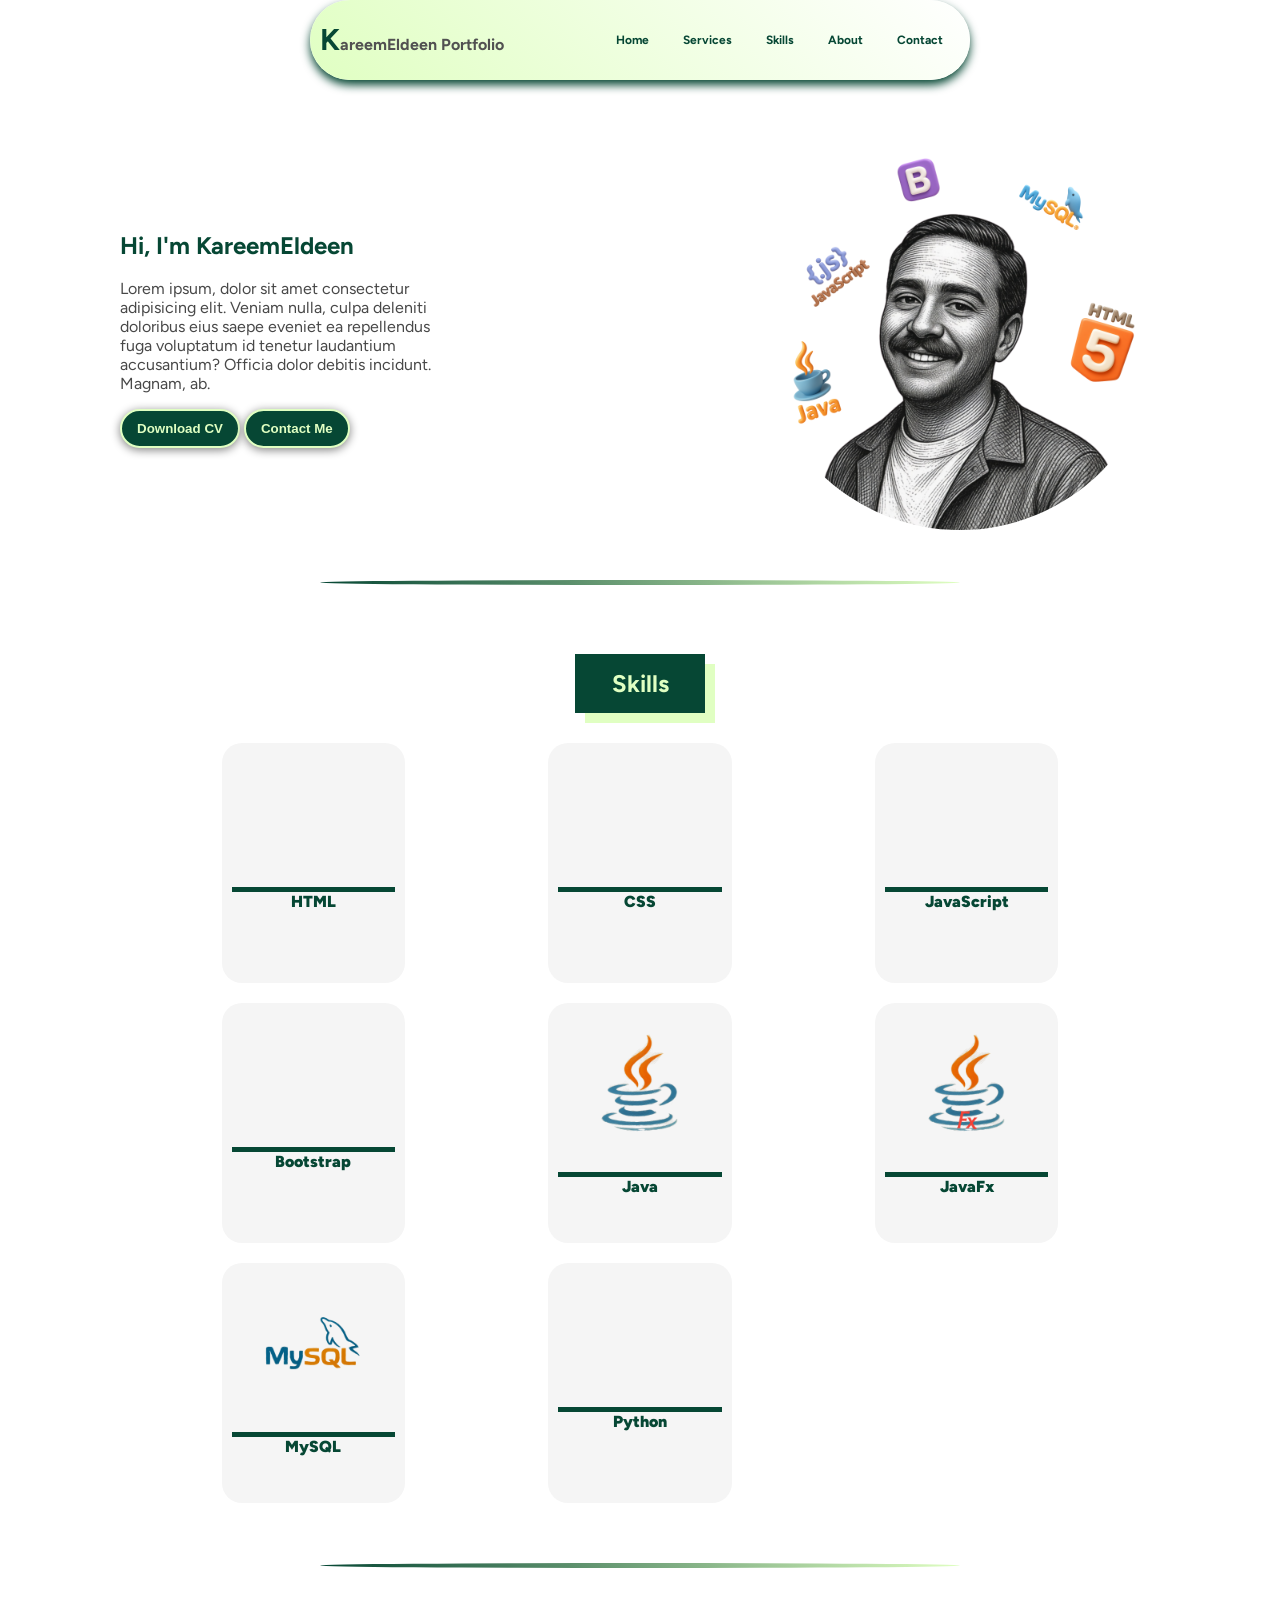
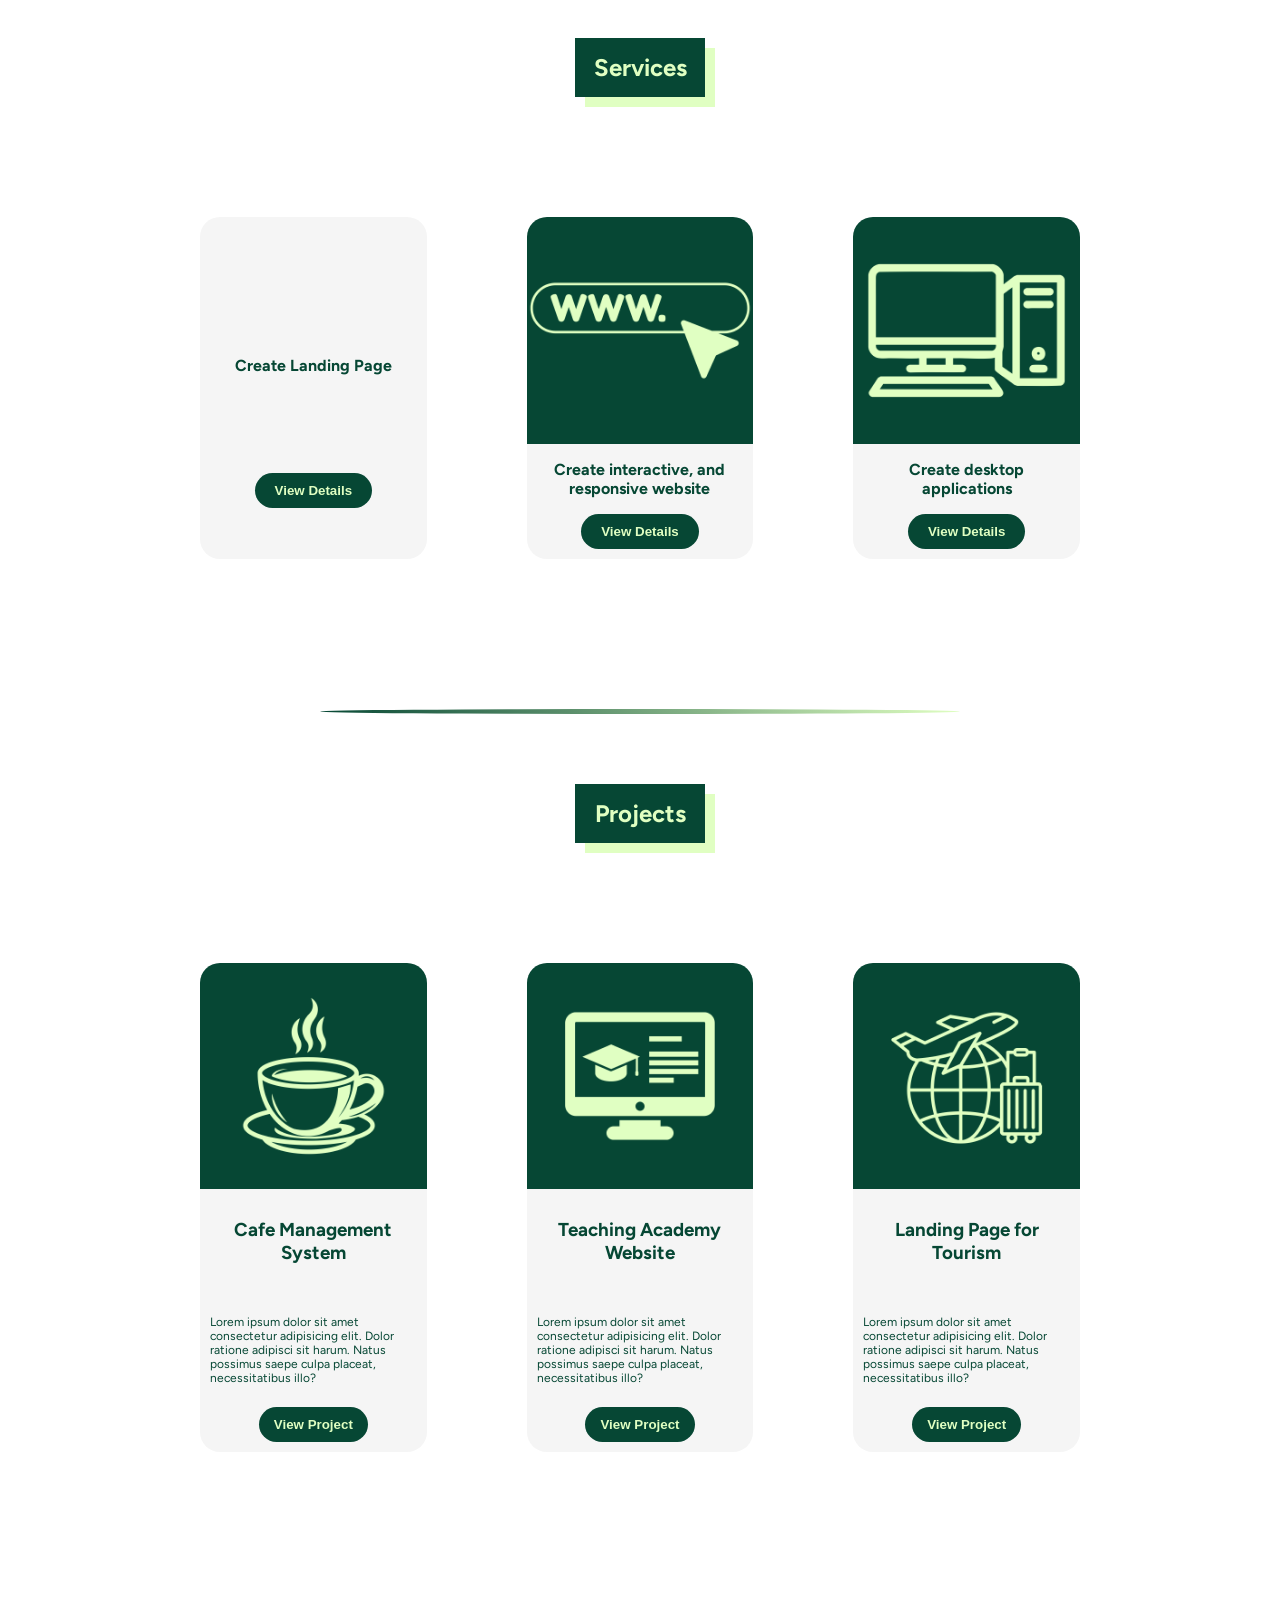
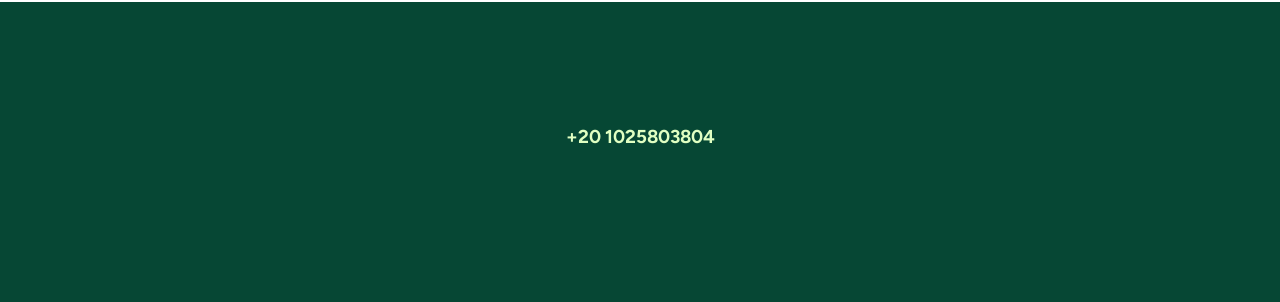
==== index.html @ cb3adc56 "Design on desktop" ====
<!DOCTYPE html>
<html lang="en">

<head>
  <meta charset="UTF-8">
  <meta name="viewport" content="width=device-width, initial-scale=1.0">
  <link rel="stylesheet" href="style.css">
  <link rel="preconnect" href="https://fonts.googleapis.com">
  <link rel="preconnect" href="https://fonts.gstatic.com" crossorigin>
  <link href="https://fonts.googleapis.com/css2?family=Figtree:ital,wght@0,300..900;1,300..900&display=swap"
    rel="stylesheet">
  <script src="https://kit.fontawesome.com/b6e2609f6d.js" crossorigin="anonymous"></script>
  <title>KareemEldeen Portfolio</title>
</head>

<body>
  <nav>
    <h4 class="web-title">KareemEldeen Portfolio</h4>
    <ul class="nav-items">
      <li class="nav-item">Home</li>
      <li class="nav-item">Services</li>
      <li class="nav-item">Skills</li>
      <li class="nav-item">About</li>
      <li class="nav-item">Contact</li>
    </ul>
  </nav>
  <section class="main-section">
    <div class="info">
      <h1>Hi, I'm KareemEldeen</h1>
      <p class="brief">Lorem ipsum, dolor sit amet consectetur adipisicing elit. Veniam nulla, culpa deleniti doloribus
        eius saepe eveniet ea repellendus fuga voluptatum id tenetur laudantium accusantium? Officia dolor debitis
        incidunt. Magnam, ab.</p>
      <div class="main-buttons">
        <button class="download-cv">
          <i class="fa-solid fa-arrow-down"></i>
          Download CV</button>
        <button class="contact-me">
          <i class="fa-solid fa-envelope"></i>
          Contact Me</button>
      </div>
    </div>
    <img class="my-image" src="portfolioImage.png" alt="">
  </section>
  <hr>
  <section class="skills-section">
    <h2 class="section-title">Skills</h2>
    <div class="skills-container">
      <div class="skill">
        <img src="7.png" alt="" class="skill-image">
        <p class="skill-name">HTML</p>
      </div>
      <div class="skill">
        <img src="8.png" alt="" class="skill-image">
        <p class="skill-name">CSS</p>
      </div>
      <div class="skill">
        <img src="9.png" alt="" class="skill-image">
        <p class="skill-name">JavaScript</p>
      </div>
      <div class="skill">
        <img src="7.png" alt="" class="skill-image">
        <p class="skill-name">Bootstrap</p>
      </div>
      <div class="skill">
        <img src="11.png" alt="" class="skill-image">
        <p class="skill-name">Java</p>
      </div>
      <div class="skill">
        <img src="12.png" alt="" class="skill-image">
        <p class="skill-name">JavaFx</p>
      </div>
      <div class="skill">
        <img src="13.png" alt="" class="skill-image">
        <p class="skill-name">MySQL</p>
      </div>
      <div class="skill">
        <img src="10.png" alt="" class="skill-image">
        <p class="skill-name">Python</p>
      </div>
    </div>
  </section>
  <hr>
  <section class="services-section">
    <h2 class="section-title">Services</h2>
    <div class="services-container">
      <div class="service">
        <img src="landingpage.png" alt="" class="service-image">
        <p class="service-name">Create Landing Page</p>
        <button class="view-details">View Details</button>
      </div>
      <div class="service">
        <img src="websites.png" alt="" class="service-image">
        <p class="service-name">Create interactive, and responsive website</p>
        <button class="view-details">View Details</button>
      </div>
      <div class="service">
        <img src="DesktopApplication.png" alt="" class="service-image">
        <p class="service-name">Create desktop applications</p>
        <button class="view-details">View Details</button>
      </div>
    </div>
  </section>
  <hr>
  <section class="projects-section">
    <h2 class="section-title">Projects</h2>
    <div class="projects-container">
      <div class="project">
        <img src="cafe.png" alt="" class="project-image">
        <h3 class="project-title">Cafe Management System</h3>
        <p class="project-desc">Lorem ipsum dolor sit amet consectetur adipisicing elit. Dolor ratione adipisci sit
          harum. Natus possimus saepe culpa placeat, necessitatibus illo?</p>
        <button class="view">View Project</button>
      </div>
      <div class="project">
        <img src="elearning.png" alt="" class="project-image">
        <h3 class="project-title">Teaching Academy Website</h3>
        <p class="project-desc">Lorem ipsum dolor sit amet consectetur adipisicing elit. Dolor ratione adipisci sit
          harum. Natus possimus saepe culpa placeat, necessitatibus illo?</p>
        <button class="view">View Project</button>
      </div>
      <div class="project">
        <img src="tourism.png" alt="" class="project-image">
        <h3 class="project-title">Landing Page for Tourism</h3>
        <p class="project-desc">Lorem ipsum dolor sit amet consectetur adipisicing elit. Dolor ratione adipisci sit
          harum. Natus possimus saepe culpa placeat, necessitatibus illo?</p>
        <button class="view">View Project</button>
      </div>
    </div>
  </section>
  <section class="contactus">
    <div class="contacts">
      <h3 class="phone">+20 1025803804</h3>
      <div class="social-media-links">
        <i class="social-media fa-brands fa-facebook fa-2xl"></i>
        <i class="social-media fa-brands fa-instagram fa-2xl"></i>
        <i class="social-media fa-brands fa-linkedin fa-2xl"></i>
        <i class="social-media fa-brands fa-whatsapp fa-2xl"></i>
      </div>
    </div>
  </section>
</body>

</html>
---- style.css ----
:root {
  --forest: #064734;
  --leaf: #e0ffc2;
  --paragraph-color: rgb(72, 72, 72);
  --main-font: "Figtree";
  --default-margin: 50px;
}

body {
  font-family: var(--main-font);
  margin:0;
  padding:0;
}

nav {
  display: flex;
  flex-wrap: wrap;
  justify-content: space-between;
  align-items: center;
  background-image: linear-gradient(45deg, var(--leaf), white);
  width: 50%;
  margin: auto;
  border-radius: 50px;
  padding: 0 10px;
  box-shadow: 0px 5px 10px var(--forest);
}

button {
  cursor: pointer;
}

h1 {
  color: var(--forest);
}

p {
  color: var(--paragraph-color)
}

hr {
  /* background-color:var(--forest); */
  background-image: linear-gradient(45deg, var(--forest), var(--leaf));
  border: none;
  height: 5px;
  width: 50%;
  border-radius: 50%;
}

.web-title {
  color: rgb(81, 81, 81);
}

.web-title::first-letter {
  color: #064734;
  font-size: 30px;
}

.nav-items {
  display: flex;
  flex-wrap: wrap;
  list-style-type: none;
  margin: 0;
  padding: 0;
}

.nav-item {
  padding: 10px 15px;
  margin: 2px;
  color: var(--forest);
  font-weight: bold;
  font-size: 12px;
  border-radius: 50px;
  cursor: pointer;
}

.nav-item:hover {
  background-color: var(--forest);
  color: var(--leaf)
}


.main-section {
  background-color: white;
  display: flex;
  flex-wrap: wrap;
  margin: 50px 0;
  justify-content: center;
  align-items: center;
}

.info {
  width: 50%;
}

.brief {
  width: 50%
}

.download-cv {
  background-color: var(--forest);
  color: var(--leaf);
  border: solid 2px var(--leaf);
  padding: 10px 15px;
  border-radius: 20px;
  font-weight: bold;
  box-shadow: 0px 2px 10px gray;

}

.download-cv:hover {
  background-color: white;
  color: var(--forest);
  border: solid 2px var(--forest);
  box-shadow: 0px 2px 5px var(--forest);

}


.contact-me {
  background-color: var(--forest);
  color: var(--leaf);
  border: solid 2px var(--leaf);
  padding: 10px 15px;
  border-radius: 20px;
  font-weight: bold;
  box-shadow: 0px 2px 10px gray;
}

.contact-me:hover {
  background-color: white;
  color: var(--forest);
  border: solid 2px var(--forest);
  box-shadow: 0px 2px 10px var(--forest);

}

.my-image {
  width: 400px;
  border-radius: 50%;
}

.skills-section {
  display: flex;
  flex-direction: column;
  justify-content: center;
  align-items: center;
  margin: var(--default-margin) calc(var(--default-margin) * 3);
  /* background-color: red; */
}

.section-title {
  padding: 15px;
  width: 100px;
  text-align: center;
  background-color: var(--forest);
  color: var(--leaf);
  box-shadow: 10px 10px 0px var(--leaf);
}

.skills-container {
  display: grid;
  grid-template-columns: 1fr 1fr 1fr;
  grid-template-rows: 1fr 1fr 1fr;
  /* background-color: blue; */
  width: 100%;
  place-items: center;
}

.skill {
  display: flex;
  flex-direction: column;
  justify-content: space-around;
  align-items: center;
  margin: 10px;
  padding: 20px 10px;
  height: 200px;
  width: 50%;
  background-color: whitesmoke;
  border-radius: 20px;
  /* box-shadow: 5px 5px 10px var(--forest); */
}

.skill:hover {
  box-shadow: 5px 5px 0px var(--forest);

}

.skill-name {
  font-weight: 900;
  /* border-top:2px solid var(--forest);
  border-bottom:2px solid var(--forest); */
  /* background-color: var(--leaf); */
  color: var(--forest);
  width:100%;
  text-align:center;
  border-top: 5px solid var(--forest);
}

.skill-image {
  width: 100px;
}


.services-section {
  display: flex;
  flex-direction: column;
  justify-content: center;
  align-items: center;
  margin: var(--default-margin) 0;
}

.services-container {
  display: grid;
  grid-template-columns: repeat(3, 1fr);
  margin: var(--default-margin) calc(var(--default-margin) * 3);
}

.service {
  display: flex;
  flex-direction: column;
  justify-content: space-around;
  align-items: center;
  background-color: whitesmoke;
  /* background-color: #064734; */
  padding: 0 0 10px 0;
  border-radius: 20px;
  margin: var(--default-margin);
}

.service-name {
  width: 200px;
  text-align: center;
  font-weight: bold;
  color:var(--forest)
}

.service-image{
  width: 100%;
  /* height: 70%; */
  border-radius:20px 20px 0 0;
}

.view-details {
  background-color: var(--forest);
  color: var(--leaf);
  border: none;
  outline: none;
  padding: 10px 20px;
  border-radius: 20px;
  font-weight: bold;
}

.view-details:hover {
  background-image: linear-gradient(-30deg, var(--leaf), var(--forest));
  color: whitesmoke;
  font-weight: bold;
}


.projects-section {
  display: flex;
  flex-direction: column;
  justify-content: center;
  align-items: center;
  margin: var(--default-margin) 0;
}

.projects-container {
  display: grid;
  grid-template-columns: repeat(3, 1fr);
  /* grid-template-rows: repeat(3,1fr); */
  margin: var(--default-margin) calc(var(--default-margin) * 3);

}

.project {
  display: flex;
  flex-direction: column;
  justify-content: center;
  align-items: center;
  background-color: whitesmoke;
  margin: 50px;
  padding: 0 0 10px 0;
  border-radius: 20px;
}

.project-image {
  background-color: white;
  width: 100%;
  border-radius: 20px 20px 0 0;
}

.project-title{
  color:var(--forest);
  padding:10px;
  width: fit-content;
  text-align: center;
}

.project-desc {
  color: var(--forest);
  font-size: 12px;
  padding:10px;
}

.view {
  background-color: var(--forest);
  color: var(--leaf);
  border: none;
  padding: 10px 15px;
  border-radius: inherit;
  font-weight: bold;
}

.view:hover {
  background-image: linear-gradient(-30deg, var(--leaf), var(--forest));
  color: whitesmoke;
  font-weight: bold;
}

.contactus{
  display: flex;
  justify-content: center;
  align-items: center;
  width: 100%;
  height: 300px;
  background-color: var(--forest);
}

.phone{
  color:var(--leaf);
  margin-bottom:50px;
}

.social-media{
  color:var(--leaf);
  cursor: pointer;
}

.social-media:hover{
  filter: drop-shadow(0 0 10px var(--leaf));
}
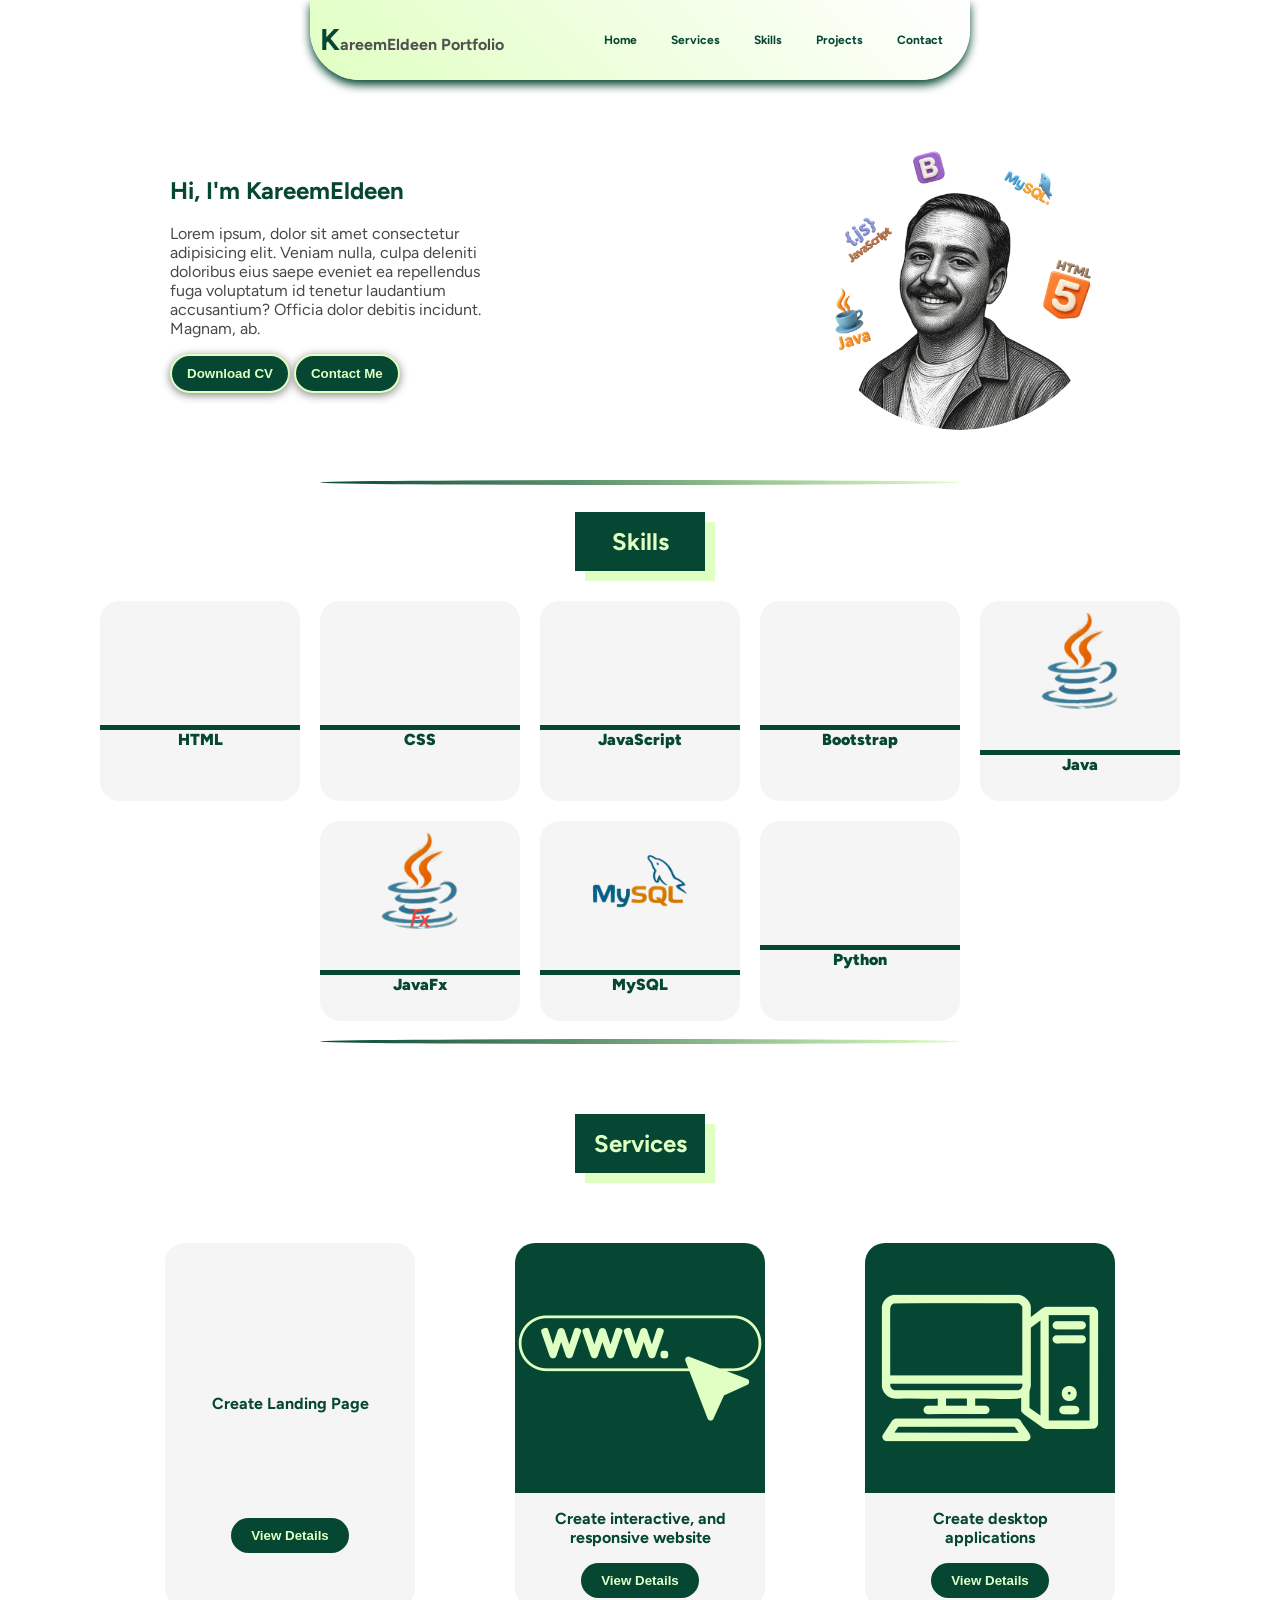
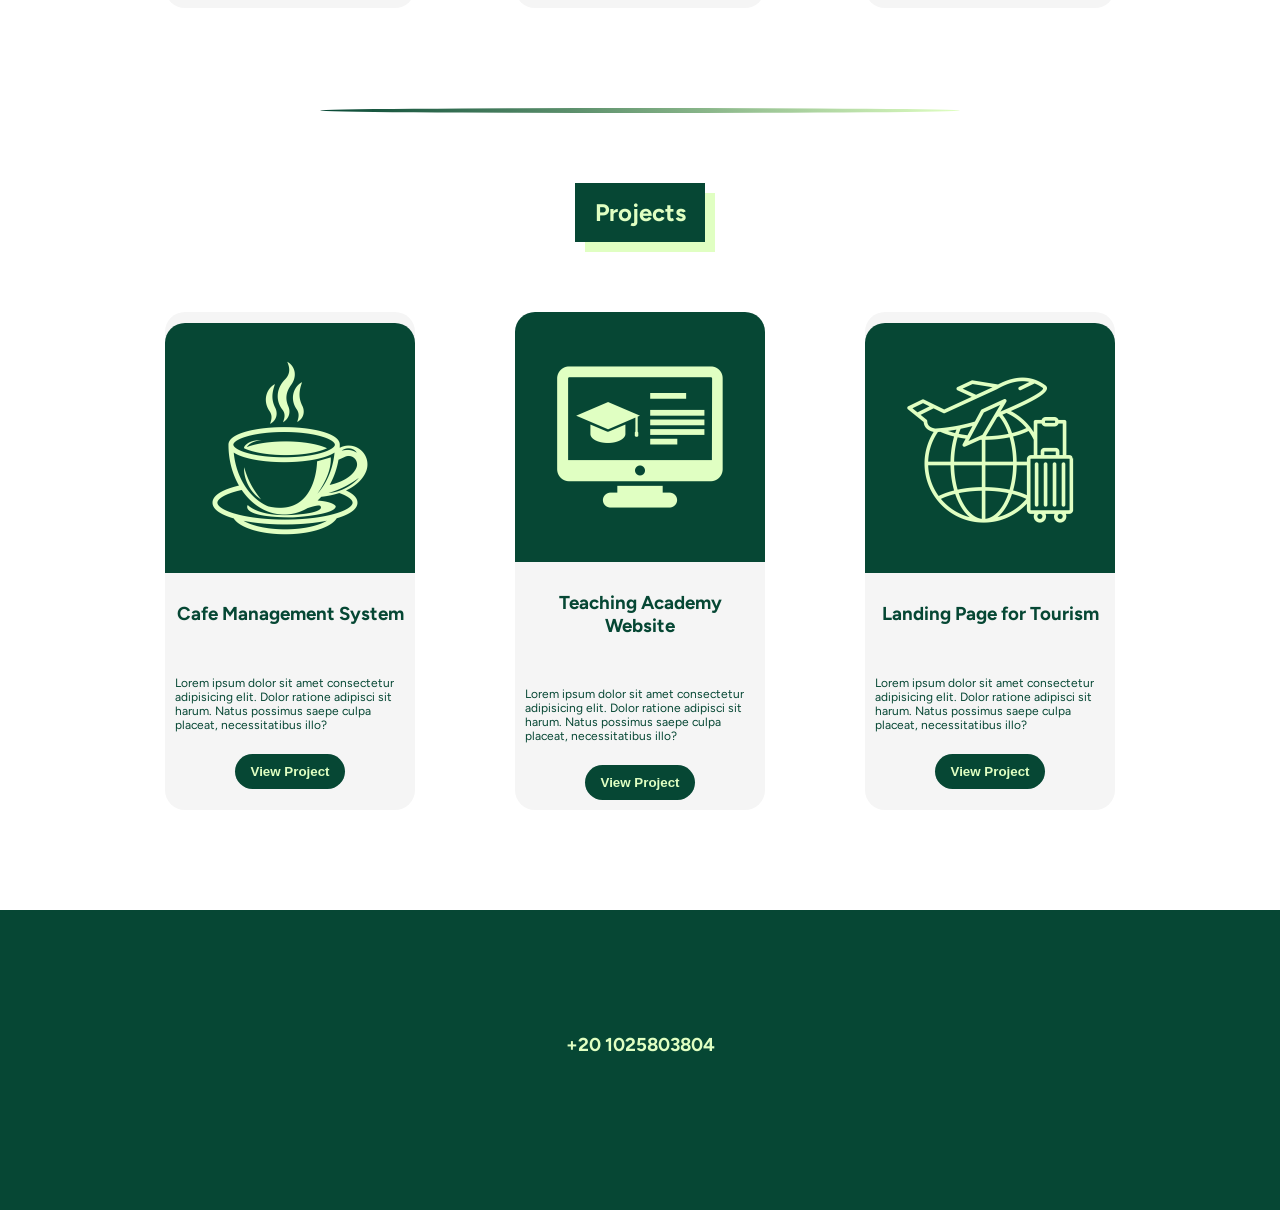
==== commit f809dd7c: "Some Touches" ====
--- a/index.html
+++ b/index.html
@@ -17,11 +17,26 @@
   <nav>
     <h4 class="web-title">KareemEldeen Portfolio</h4>
     <ul class="nav-items">
-      <li class="nav-item">Home</li>
-      <li class="nav-item">Services</li>
-      <li class="nav-item">Skills</li>
-      <li class="nav-item">About</li>
-      <li class="nav-item">Contact</li>
+      <li class="nav-item">
+        <i class="fa-regular fa-house"></i>
+        Home
+      </li>
+      <li class="nav-item">
+        <i class="fa-solid fa-laptop-code"></i>
+        Services
+      </li>
+      <li class="nav-item">
+        <i class="fa-regular fa-lightbulb"></i>
+        Skills
+      </li>
+      <li class="nav-item">
+        <i class="fa-regular fa-folder"></i>
+        Projects
+      </li>
+      <li class="nav-item">
+        <i class="fa-regular fa-envelope"></i>
+        Contact
+      </li>
     </ul>
   </nav>
   <section class="main-section">
@@ -133,7 +148,7 @@
       <div class="social-media-links">
         <i class="social-media fa-brands fa-facebook fa-2xl"></i>
         <i class="social-media fa-brands fa-instagram fa-2xl"></i>
-        <i class="social-media fa-brands fa-linkedin fa-2xl"></i>
+        <i class="socil-media fa-brands fa-linkedin fa-2xl"></i>
         <i class="social-media fa-brands fa-whatsapp fa-2xl"></i>
       </div>
     </div>
--- a/style.css
+++ b/style.css
@@ -6,6 +6,13 @@
   --default-margin: 50px;
 }
 
+
+
+html{
+  padding: 0;
+  margin:0;
+}
+
 body {
   font-family: var(--main-font);
   margin:0;
@@ -13,6 +20,8 @@
 }
 
 nav {
+  position:sticky;
+  top: 0px;
   display: flex;
   flex-wrap: wrap;
   justify-content: space-between;
@@ -20,7 +29,7 @@
   background-image: linear-gradient(45deg, var(--leaf), white);
   width: 50%;
   margin: auto;
-  border-radius: 50px;
+  border-radius: 0 0 50px 50px;
   padding: 0 10px;
   box-shadow: 0px 5px 10px var(--forest);
 }
@@ -96,6 +105,7 @@
   width: 50%
 }
 
+
 .download-cv {
   background-color: var(--forest);
   color: var(--leaf);
@@ -104,8 +114,10 @@
   border-radius: 20px;
   font-weight: bold;
   box-shadow: 0px 2px 10px gray;
-
-}
+  margin-bottom: 10px;
+}
+
+
 
 .download-cv:hover {
   background-color: white;
@@ -124,6 +136,7 @@
   border-radius: 20px;
   font-weight: bold;
   box-shadow: 0px 2px 10px gray;
+  margin-bottom:10px;
 }
 
 .contact-me:hover {
@@ -135,7 +148,7 @@
 }
 
 .my-image {
-  width: 400px;
+  width: 300px;
   border-radius: 50%;
 }
 
@@ -144,7 +157,7 @@
   flex-direction: column;
   justify-content: center;
   align-items: center;
-  margin: var(--default-margin) calc(var(--default-margin) * 3);
+  /* margin: var(--default-margin) calc(var(--default-margin) * 3); */
   /* background-color: red; */
 }
 
@@ -158,12 +171,11 @@
 }
 
 .skills-container {
-  display: grid;
-  grid-template-columns: 1fr 1fr 1fr;
-  grid-template-rows: 1fr 1fr 1fr;
-  /* background-color: blue; */
-  width: 100%;
-  place-items: center;
+  display: flex;
+  flex-wrap:wrap;
+  justify-content: center;
+  align-items: center;
+  margin:0;
 }
 
 .skill {
@@ -172,9 +184,9 @@
   justify-content: space-around;
   align-items: center;
   margin: 10px;
-  padding: 20px 10px;
+  /* padding: 20px 10px; */
   height: 200px;
-  width: 50%;
+  width: 200px;
   background-color: whitesmoke;
   border-radius: 20px;
   /* box-shadow: 5px 5px 10px var(--forest); */
@@ -210,9 +222,11 @@
 }
 
 .services-container {
-  display: grid;
-  grid-template-columns: repeat(3, 1fr);
-  margin: var(--default-margin) calc(var(--default-margin) * 3);
+  display: flex;
+  flex-wrap: wrap;
+  justify-content: center;
+  margin:0;
+  /* margin: var(--default-margin) calc(var(--default-margin) * 3); */
 }
 
 .service {
@@ -223,6 +237,7 @@
   background-color: whitesmoke;
   /* background-color: #064734; */
   padding: 0 0 10px 0;
+  width:250px;
   border-radius: 20px;
   margin: var(--default-margin);
 }
@@ -266,10 +281,12 @@
 }
 
 .projects-container {
-  display: grid;
-  grid-template-columns: repeat(3, 1fr);
+  display: flex;
+  flex-wrap: wrap;
+  margin:0;
+  padding:0;
   /* grid-template-rows: repeat(3,1fr); */
-  margin: var(--default-margin) calc(var(--default-margin) * 3);
+  /* margin: var(--default-margin) calc(var(--default-margin) * 3); */
 
 }
 
@@ -280,6 +297,7 @@
   align-items: center;
   background-color: whitesmoke;
   margin: 50px;
+  width: 250px;
   padding: 0 0 10px 0;
   border-radius: 20px;
 }
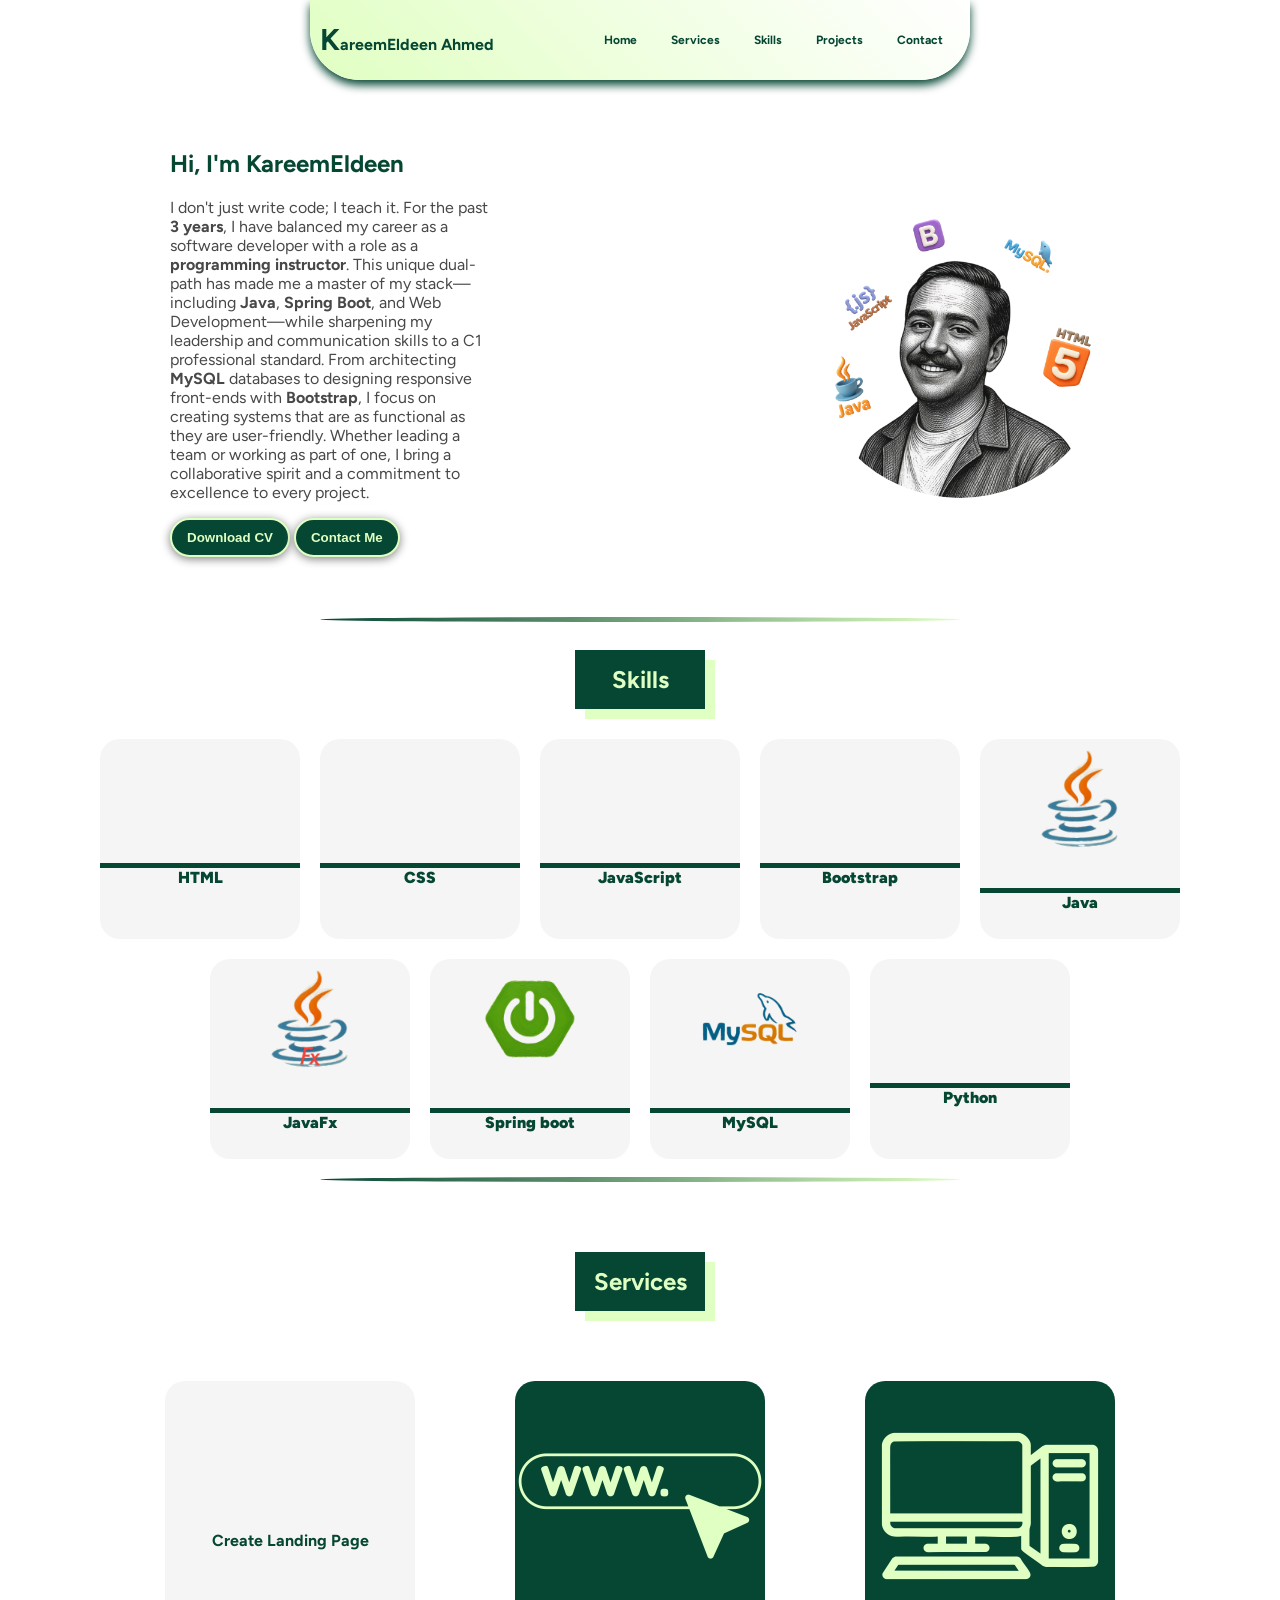
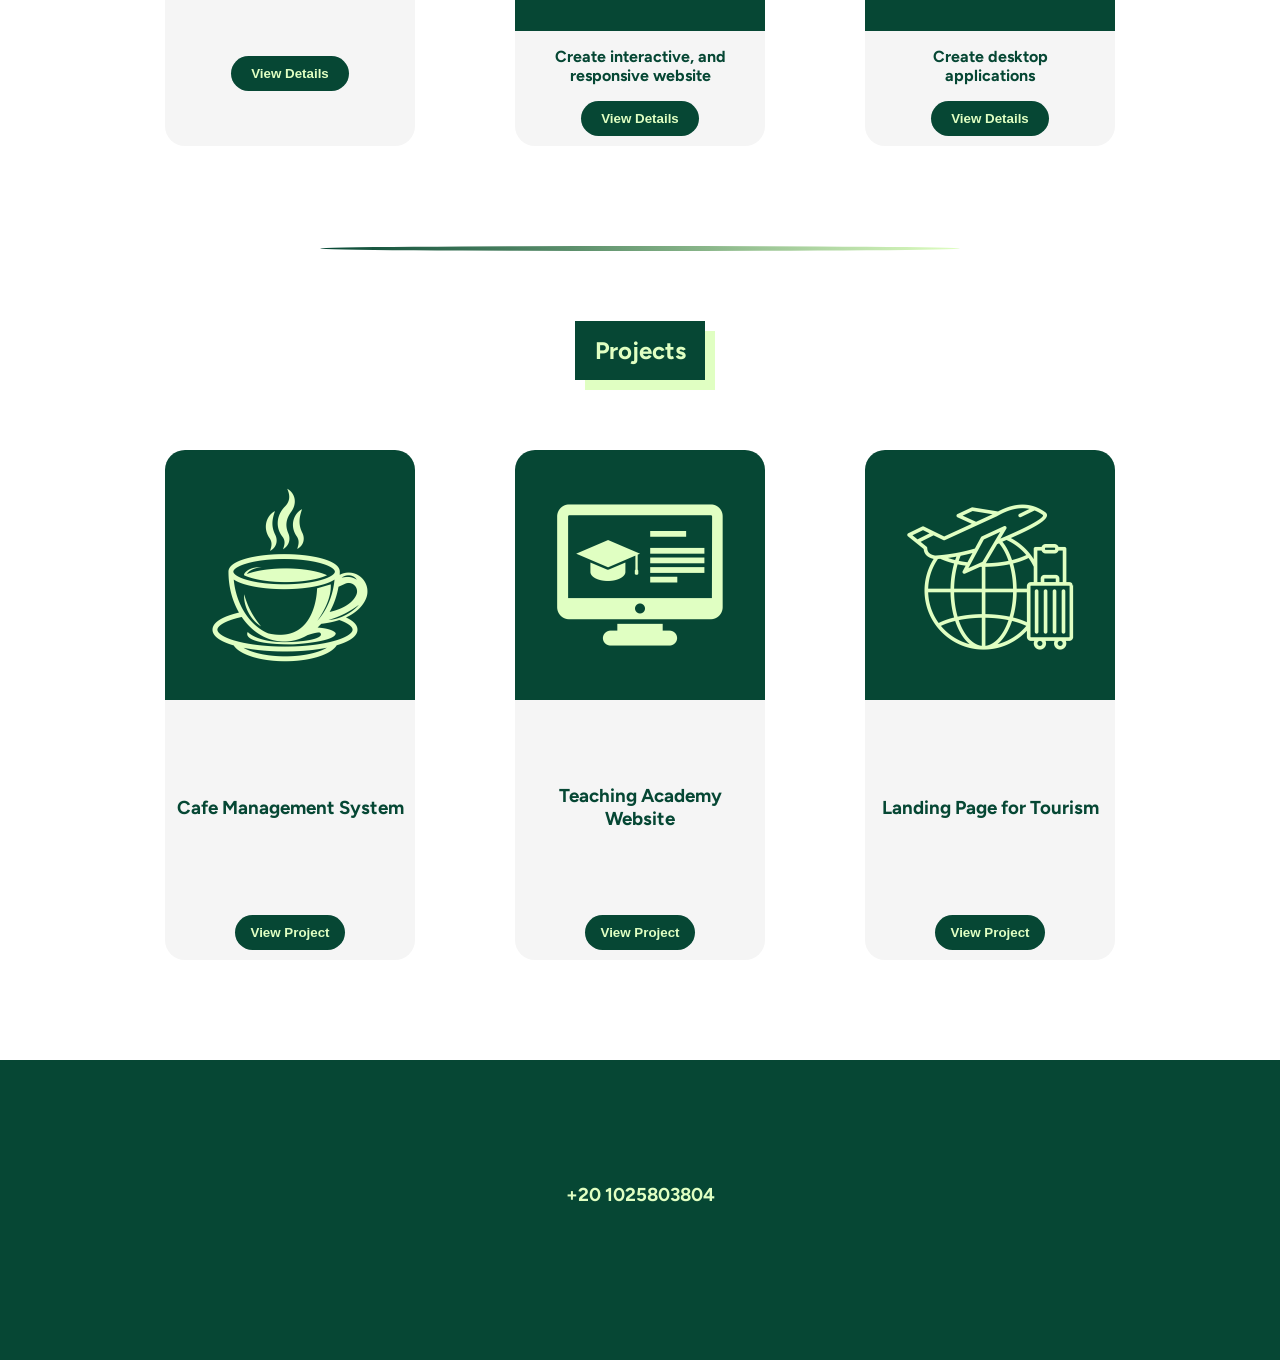
==== commit 2bcccc46: "some edits" ====
--- a/index.html
+++ b/index.html
@@ -10,12 +10,13 @@
   <link href="https://fonts.googleapis.com/css2?family=Figtree:ital,wght@0,300..900;1,300..900&display=swap"
     rel="stylesheet">
   <script src="https://kit.fontawesome.com/b6e2609f6d.js" crossorigin="anonymous"></script>
-  <title>KareemEldeen Portfolio</title>
+  <title>KareemEldeen Ahmed</title>
+  <link rel="icon" type="image/png" href="icon.png">
 </head>
 
 <body>
   <nav>
-    <h4 class="web-title">KareemEldeen Portfolio</h4>
+    <h4 class="web-title">KareemEldeen Ahmed</h4>
     <ul class="nav-items">
       <li class="nav-item">
         <i class="fa-regular fa-house"></i>
@@ -42,9 +43,11 @@
   <section class="main-section">
     <div class="info">
       <h1>Hi, I'm KareemEldeen</h1>
-      <p class="brief">Lorem ipsum, dolor sit amet consectetur adipisicing elit. Veniam nulla, culpa deleniti doloribus
-        eius saepe eveniet ea repellendus fuga voluptatum id tenetur laudantium accusantium? Officia dolor debitis
-        incidunt. Magnam, ab.</p>
+      <p class="brief">I don't just write code; I teach it. For the past <b>3 years</b>,
+         I have balanced my career as a software developer with a role as a <b>programming instructor</b>.
+          This unique dual-path has made me a master of my stack—including <b>Java</b>, <b>Spring Boot</b>,
+         and Web Development—while sharpening my leadership and communication skills to a C1 professional standard.
+        From architecting <b>MySQL</b> databases to designing responsive front-ends with <b>Bootstrap</b>, I focus on creating systems that are as functional as they are user-friendly. Whether leading a team or working as part of one, I bring a collaborative spirit and a commitment to excellence to every project.</p>
       <div class="main-buttons">
         <button class="download-cv">
           <i class="fa-solid fa-arrow-down"></i>
@@ -73,7 +76,7 @@
         <p class="skill-name">JavaScript</p>
       </div>
       <div class="skill">
-        <img src="7.png" alt="" class="skill-image">
+        <img src="bootstrap.png" alt="" class="skill-image">
         <p class="skill-name">Bootstrap</p>
       </div>
       <div class="skill">
@@ -83,6 +86,10 @@
       <div class="skill">
         <img src="12.png" alt="" class="skill-image">
         <p class="skill-name">JavaFx</p>
+      </div>
+      <div class="skill">
+        <img src="spring.png" alt="" class="skill-image">
+        <p class="skill-name">Spring boot</p>
       </div>
       <div class="skill">
         <img src="13.png" alt="" class="skill-image">
@@ -122,22 +129,22 @@
       <div class="project">
         <img src="cafe.png" alt="" class="project-image">
         <h3 class="project-title">Cafe Management System</h3>
-        <p class="project-desc">Lorem ipsum dolor sit amet consectetur adipisicing elit. Dolor ratione adipisci sit
-          harum. Natus possimus saepe culpa placeat, necessitatibus illo?</p>
+        <!-- <p class="project-desc">Lorem ipsum dolor sit amet consectetur adipisicing elit. Dolor ratione adipisci sit
+          harum. Natus possimus saepe culpa placeat, necessitatibus illo?</p> -->
         <button class="view">View Project</button>
       </div>
       <div class="project">
         <img src="elearning.png" alt="" class="project-image">
         <h3 class="project-title">Teaching Academy Website</h3>
-        <p class="project-desc">Lorem ipsum dolor sit amet consectetur adipisicing elit. Dolor ratione adipisci sit
-          harum. Natus possimus saepe culpa placeat, necessitatibus illo?</p>
+        <!-- <p class="project-desc">Lorem ipsum dolor sit amet consectetur adipisicing elit. Dolor ratione adipisci sit
+          harum. Natus possimus saepe culpa placeat, necessitatibus illo?</p> -->
         <button class="view">View Project</button>
       </div>
       <div class="project">
         <img src="tourism.png" alt="" class="project-image">
         <h3 class="project-title">Landing Page for Tourism</h3>
-        <p class="project-desc">Lorem ipsum dolor sit amet consectetur adipisicing elit. Dolor ratione adipisci sit
-          harum. Natus possimus saepe culpa placeat, necessitatibus illo?</p>
+        <!-- <p class="project-desc">Lorem ipsum dolor sit amet consectetur adipisicing elit. Dolor ratione adipisci sit
+          harum. Natus possimus saepe culpa placeat, necessitatibus illo?</p> -->
         <button class="view">View Project</button>
       </div>
     </div>
@@ -148,7 +155,7 @@
       <div class="social-media-links">
         <i class="social-media fa-brands fa-facebook fa-2xl"></i>
         <i class="social-media fa-brands fa-instagram fa-2xl"></i>
-        <i class="socil-media fa-brands fa-linkedin fa-2xl"></i>
+        <i class="social-media fa-brands fa-linkedin fa-2xl"></i>
         <i class="social-media fa-brands fa-whatsapp fa-2xl"></i>
       </div>
     </div>
--- a/style.css
+++ b/style.css
@@ -56,7 +56,7 @@
 }
 
 .web-title {
-  color: rgb(81, 81, 81);
+  color: var(--forest);
 }
 
 .web-title::first-letter {
@@ -283,6 +283,7 @@
 .projects-container {
   display: flex;
   flex-wrap: wrap;
+  align-items:center;
   margin:0;
   padding:0;
   /* grid-template-rows: repeat(3,1fr); */
@@ -293,11 +294,12 @@
 .project {
   display: flex;
   flex-direction: column;
-  justify-content: center;
+  justify-content: space-between;
   align-items: center;
   background-color: whitesmoke;
   margin: 50px;
   width: 250px;
+  height: 500px;
   padding: 0 0 10px 0;
   border-radius: 20px;
 }
